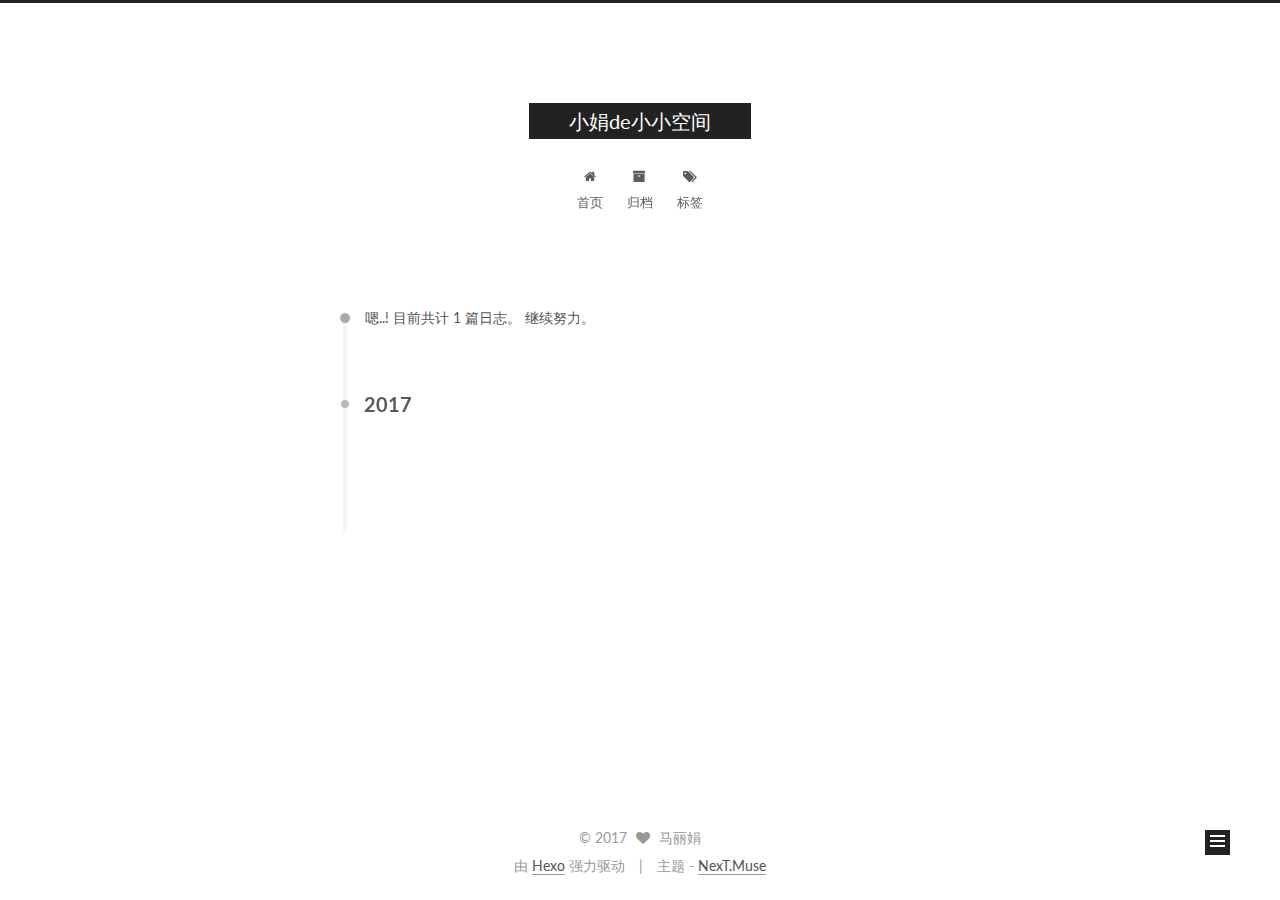
==== archives/index.html @ d431194e "Site updated: 2017-02-12 12:47:14" ====
<!doctype html>



  


<html class="theme-next muse use-motion" lang="zh-Hans">
<head>
  <meta charset="UTF-8"/>
<meta http-equiv="X-UA-Compatible" content="IE=edge" />
<meta name="viewport" content="width=device-width, initial-scale=1, maximum-scale=1"/>



<meta http-equiv="Cache-Control" content="no-transform" />
<meta http-equiv="Cache-Control" content="no-siteapp" />















  
  
  <link href="/lib/fancybox/source/jquery.fancybox.css?v=2.1.5" rel="stylesheet" type="text/css" />




  
  
  
  

  
    
    
  

  

  

  

  

  
    
    
    <link href="//fonts.googleapis.com/css?family=Lato:300,300italic,400,400italic,700,700italic&subset=latin,latin-ext" rel="stylesheet" type="text/css">
  






<link href="/lib/font-awesome/css/font-awesome.min.css?v=4.6.2" rel="stylesheet" type="text/css" />

<link href="/css/main.css?v=5.1.0" rel="stylesheet" type="text/css" />


  <meta name="keywords" content="Hexo, NexT" />








  <link rel="shortcut icon" type="image/x-icon" href="/favicon.ico?v=5.1.0" />






<meta property="og:type" content="website">
<meta property="og:title" content="小娟de小小空间">
<meta property="og:url" content="http://yoursite.com/archives/index.html">
<meta property="og:site_name" content="小娟de小小空间">
<meta name="twitter:card" content="summary">
<meta name="twitter:title" content="小娟de小小空间">



<script type="text/javascript" id="hexo.configurations">
  var NexT = window.NexT || {};
  var CONFIG = {
    root: '/',
    scheme: 'Muse',
    sidebar: {"position":"left","display":"post"},
    fancybox: true,
    motion: true,
    duoshuo: {
      userId: '0',
      author: '博主'
    },
    algolia: {
      applicationID: '',
      apiKey: '',
      indexName: '',
      hits: {"per_page":10},
      labels: {"input_placeholder":"Search for Posts","hits_empty":"We didn't find any results for the search: ${query}","hits_stats":"${hits} results found in ${time} ms"}
    }
  };
</script>



  <link rel="canonical" href="http://yoursite.com/archives/"/>





  <title> 归档 | 小娟de小小空间 </title>
</head>

<body itemscope itemtype="http://schema.org/WebPage" lang="zh-Hans">

  














  
  
    
  

  <div class="container one-collumn sidebar-position-left  page-archive  ">
    <div class="headband"></div>

    <header id="header" class="header" itemscope itemtype="http://schema.org/WPHeader">
      <div class="header-inner"><div class="site-meta ">
  

  <div class="custom-logo-site-title">
    <a href="/"  class="brand" rel="start">
      <span class="logo-line-before"><i></i></span>
      <span class="site-title">小娟de小小空间</span>
      <span class="logo-line-after"><i></i></span>
    </a>
  </div>
    
      <p class="site-subtitle"></p>
    
</div>

<div class="site-nav-toggle">
  <button>
    <span class="btn-bar"></span>
    <span class="btn-bar"></span>
    <span class="btn-bar"></span>
  </button>
</div>

<nav class="site-nav">
  

  
    <ul id="menu" class="menu">
      
        
        <li class="menu-item menu-item-home">
          <a href="/" rel="section">
            
              <i class="menu-item-icon fa fa-fw fa-home"></i> <br />
            
            首页
          </a>
        </li>
      
        
        <li class="menu-item menu-item-archives">
          <a href="/archives" rel="section">
            
              <i class="menu-item-icon fa fa-fw fa-archive"></i> <br />
            
            归档
          </a>
        </li>
      
        
        <li class="menu-item menu-item-tags">
          <a href="/tags" rel="section">
            
              <i class="menu-item-icon fa fa-fw fa-tags"></i> <br />
            
            标签
          </a>
        </li>
      

      
    </ul>
  

  
</nav>



 </div>
    </header>

    <main id="main" class="main">
      <div class="main-inner">
        <div class="content-wrap">
          <div id="content" class="content">
            

  <section id="posts" class="posts-collapse">
    <span class="archive-move-on"></span>

    <span class="archive-page-counter">
      
      
      
        
      
      嗯..! 目前共计 1 篇日志。 继续努力。
    </span>

    

      
      
      

      
        
        <div class="collection-title">
          <h2 class="archive-year motion-element" id="archive-year-2017">2017</h2>
        </div>
      
      

      

  <article class="post post-type-normal" itemscope itemtype="http://schema.org/Article">
    <header class="post-header">

      <h1 class="post-title">
        
            <a class="post-title-link" href="/2017/02/12/hello-world/" itemprop="url">
              
                <span itemprop="name">Hello World</span>
              
            </a>
        
      </h1>

      <div class="post-meta">
        <time class="post-time" itemprop="dateCreated"
              datetime="2017-02-12T12:34:52+08:00"
              content="2017-02-12" >
          02-12
        </time>
      </div>

    </header>
  </article>



    

  </section>

  


          
          </div>
          


          

        </div>
        
          
  
  <div class="sidebar-toggle">
    <div class="sidebar-toggle-line-wrap">
      <span class="sidebar-toggle-line sidebar-toggle-line-first"></span>
      <span class="sidebar-toggle-line sidebar-toggle-line-middle"></span>
      <span class="sidebar-toggle-line sidebar-toggle-line-last"></span>
    </div>
  </div>

  <aside id="sidebar" class="sidebar">
    <div class="sidebar-inner">

      

      

      <section class="site-overview sidebar-panel sidebar-panel-active">
        <div class="site-author motion-element" itemprop="author" itemscope itemtype="http://schema.org/Person">
          <img class="site-author-image" itemprop="image"
               src="/images/avatar.gif"
               alt="马丽娟" />
          <p class="site-author-name" itemprop="name">马丽娟</p>
          <p class="site-description motion-element" itemprop="description"></p>
        </div>
        <nav class="site-state motion-element">
        
          
            <div class="site-state-item site-state-posts">
              <a href="/archives">
                <span class="site-state-item-count">1</span>
                <span class="site-state-item-name">日志</span>
              </a>
            </div>
          

          

          

        </nav>

        

        <div class="links-of-author motion-element">
          
        </div>

        
        

        
        

        


      </section>

      

    </div>
  </aside>


        
      </div>
    </main>

    <footer id="footer" class="footer">
      <div class="footer-inner">
        <div class="copyright" >
  
  &copy; 
  <span itemprop="copyrightYear">2017</span>
  <span class="with-love">
    <i class="fa fa-heart"></i>
  </span>
  <span class="author" itemprop="copyrightHolder">马丽娟</span>
</div>


<div class="powered-by">
  由 <a class="theme-link" href="https://hexo.io">Hexo</a> 强力驱动
</div>

<div class="theme-info">
  主题 -
  <a class="theme-link" href="https://github.com/iissnan/hexo-theme-next">
    NexT.Muse
  </a>
</div>


        

        
      </div>
    </footer>

    <div class="back-to-top">
      <i class="fa fa-arrow-up"></i>
    </div>
  </div>

  

<script type="text/javascript">
  if (Object.prototype.toString.call(window.Promise) !== '[object Function]') {
    window.Promise = null;
  }
</script>









  




  
  <script type="text/javascript" src="/lib/jquery/index.js?v=2.1.3"></script>

  
  <script type="text/javascript" src="/lib/fastclick/lib/fastclick.min.js?v=1.0.6"></script>

  
  <script type="text/javascript" src="/lib/jquery_lazyload/jquery.lazyload.js?v=1.9.7"></script>

  
  <script type="text/javascript" src="/lib/velocity/velocity.min.js?v=1.2.1"></script>

  
  <script type="text/javascript" src="/lib/velocity/velocity.ui.min.js?v=1.2.1"></script>

  
  <script type="text/javascript" src="/lib/fancybox/source/jquery.fancybox.pack.js?v=2.1.5"></script>


  


  <script type="text/javascript" src="/js/src/utils.js?v=5.1.0"></script>

  <script type="text/javascript" src="/js/src/motion.js?v=5.1.0"></script>



  
  

  
  
    <script type="text/javascript" id="motion.page.archive">
      $('.archive-year').velocity('transition.slideLeftIn');
    </script>
  


  


  <script type="text/javascript" src="/js/src/bootstrap.js?v=5.1.0"></script>



  



  




	





  





  





  



  
  

  

  

  

  


</body>
</html>
---- css/main.css ----
/* normalize.css v3.0.2 | MIT License | git.io/normalize */
html {
  font-family: sans-serif; /* 1 */
  -ms-text-size-adjust: 100%; /* 2 */
  -webkit-text-size-adjust: 100%; /* 2 */
}
body {
  margin: 0;
}
article,
aside,
details,
figcaption,
figure,
footer,
header,
hgroup,
main,
menu,
nav,
section,
summary {
  display: block;
}
audio,
canvas,
progress,
video {
  display: inline-block; /* 1 */
  vertical-align: baseline; /* 2 */
}
audio:not([controls]) {
  display: none;
  height: 0;
}
[hidden],
template {
  display: none;
}
a {
  background-color: transparent;
}
a:active,
a:hover {
  outline: 0;
}
abbr[title] {
  border-bottom: 1px dotted;
}
b,
strong {
  font-weight: bold;
}
dfn {
  font-style: italic;
}
h1 {
  font-size: 2em;
  margin: 0.67em 0;
}
mark {
  background: #ff0;
  color: #000;
}
small {
  font-size: 80%;
}
sub,
sup {
  font-size: 75%;
  line-height: 0;
  position: relative;
  vertical-align: baseline;
}
sup {
  top: -0.5em;
}
sub {
  bottom: -0.25em;
}
img {
  border: 0;
}
svg:not(:root) {
  overflow: hidden;
}
figure {
  margin: 1em 40px;
}
hr {
  -moz-box-sizing: content-box;
  box-sizing: content-box;
  height: 0;
}
pre {
  overflow: auto;
}
code,
kbd,
pre,
samp {
  font-family: monospace, monospace;
  font-size: 1em;
}
button,
input,
optgroup,
select,
textarea {
  color: inherit; /* 1 */
  font: inherit; /* 2 */
  margin: 0; /* 3 */
}
button {
  overflow: visible;
}
button,
select {
  text-transform: none;
}
button,
html input[type="button"],
input[type="reset"],
input[type="submit"] {
  -webkit-appearance: button; /* 2 */
  cursor: pointer; /* 3 */
}
button[disabled],
html input[disabled] {
  cursor: default;
}
button::-moz-focus-inner,
input::-moz-focus-inner {
  border: 0;
  padding: 0;
}
input {
  line-height: normal;
}
input[type="checkbox"],
input[type="radio"] {
  box-sizing: border-box; /* 1 */
  padding: 0; /* 2 */
}
input[type="number"]::-webkit-inner-spin-button,
input[type="number"]::-webkit-outer-spin-button {
  height: auto;
}
input[type="search"] {
  -webkit-appearance: textfield; /* 1 */
  -moz-box-sizing: content-box;
  -webkit-box-sizing: content-box; /* 2 */
  box-sizing: content-box;
}
input[type="search"]::-webkit-search-cancel-button,
input[type="search"]::-webkit-search-decoration {
  -webkit-appearance: none;
}
fieldset {
  border: 1px solid #c0c0c0;
  margin: 0 2px;
  padding: 0.35em 0.625em 0.75em;
}
legend {
  border: 0; /* 1 */
  padding: 0; /* 2 */
}
textarea {
  overflow: auto;
}
optgroup {
  font-weight: bold;
}
table {
  border-collapse: collapse;
  border-spacing: 0;
}
td,
th {
  padding: 0;
}
::selection {
  background: #262a30;
  color: #fff;
}
body {
  position: relative;
  font-family: 'Lato', "PingFang SC", "Microsoft YaHei", sans-serif;
  font-size: 14px;
  line-height: 2;
  color: #555;
  background: #fff;
}
@media (max-width: 767px) {
  body {
    padding-right: 0 !important;
  }
}
@media (min-width: 768px) and (max-width: 991px) {
  body {
    padding-right: 0 !important;
  }
}
@media (min-width: 1600px) {
  body {
    font-size: 16px;
  }
}
h1,
h2,
h3,
h4,
h5,
h6 {
  margin: 0;
  padding: 0;
  font-weight: bold;
  line-height: 1.5;
  font-family: 'Lato', "PingFang SC", "Microsoft YaHei", sans-serif;
}
h2,
h3,
h4,
h5,
h6 {
  margin: 20px 0 15px;
}
h1 {
  font-size: 22px;
}
@media (max-width: 767px) {
  h1 {
    font-size: 18px;
  }
}
h2 {
  font-size: 20px;
}
@media (max-width: 767px) {
  h2 {
    font-size: 16px;
  }
}
h3 {
  font-size: 18px;
}
@media (max-width: 767px) {
  h3 {
    font-size: 14px;
  }
}
h4 {
  font-size: 16px;
}
@media (max-width: 767px) {
  h4 {
    font-size: 12px;
  }
}
h5 {
  font-size: 14px;
}
@media (max-width: 767px) {
  h5 {
    font-size: 10px;
  }
}
h6 {
  font-size: 12px;
}
@media (max-width: 767px) {
  h6 {
    font-size: 8px;
  }
}
p {
  margin: 0 0 25px 0;
}
a {
  color: #555;
  text-decoration: none;
  border-bottom: 1px solid #999;
  word-wrap: break-word;
}
a:hover {
  color: #222;
  border-bottom-color: #222;
}
ul {
  list-style: none;
}
blockquote {
  margin: 0;
  padding: 0;
}
img {
  display: block;
  margin: auto;
  max-width: 100%;
  height: auto;
}
hr {
  margin: 40px 0;
  height: 3px;
  border: none;
  background-color: #ddd;
  background-image: repeating-linear-gradient(-45deg, #fff, #fff 4px, transparent 4px, transparent 8px);
}
blockquote {
  padding: 0 15px;
  color: #666;
  border-left: 4px solid #ddd;
}
blockquote cite::before {
  content: "-";
  padding: 0 5px;
}
dt {
  font-weight: 700;
}
dd {
  margin: 0;
  padding: 0;
}
.text-left {
  text-align: left;
}
.text-center {
  text-align: center;
}
.text-right {
  text-align: right;
}
.text-justify {
  text-align: justify;
}
.text-nowrap {
  white-space: nowrap;
}
.text-lowercase {
  text-transform: lowercase;
}
.text-uppercase {
  text-transform: uppercase;
}
.text-capitalize {
  text-transform: capitalize;
}
.center-block {
  display: block;
  margin-left: auto;
  margin-right: auto;
}
.clearfix:before,
.clearfix:after {
  content: " ";
  display: table;
}
.clearfix:after {
  clear: both;
}
.pullquote {
  width: 45%;
}
.pullquote.left {
  float: left;
  margin-left: 5px;
  margin-right: 10px;
}
.pullquote.right {
  float: right;
  margin-left: 10px;
  margin-right: 5px;
}
.affix.affix.affix {
  position: fixed;
}
.translation {
  margin-top: -20px;
  font-size: 14px;
  color: #999;
}
.scrollbar-measure {
  width: 100px;
  height: 100px;
  overflow: scroll;
  position: absolute;
  top: -9999px;
}
.use-motion .motion-element {
  opacity: 0;
}
#local-search-input {
  padding: 3px;
  border: none;
  text-indent: 14px;
  border-radius: 0;
  width: 140px;
  outline: none;
  border-bottom: 1px solid #999;
  background: inherit;
  opacity: 0.5;
}
#local-search-input:focus {
  opacity: 1;
}
.search-icon {
  position: absolute;
  top: 9px;
}
table {
  margin: 20px 0;
  width: 100%;
  border-collapse: collapse;
  border-spacing: 0;
  border: 1px solid #ddd;
  font-size: 14px;
  table-layout: fixed;
  word-wrap: break-all;
}
table>tbody>tr:nth-of-type(odd) {
  background-color: #f9f9f9;
}
table>tbody>tr:hover {
  background-color: #f5f5f5;
}
caption,
th,
td {
  padding: 8px;
  text-align: left;
  vertical-align: middle;
  font-weight: normal;
}
th,
td {
  border-bottom: 3px solid #ddd;
  border-right: 1px solid #eee;
}
th {
  padding-bottom: 10px;
  font-weight: 700;
}
td {
  border-bottom-width: 1px;
}
html,
body {
  height: 100%;
}
.container {
  position: relative;
  min-height: 100%;
}
.header-inner {
  margin: 0 auto;
  padding: 100px 0 70px;
  width: 700px;
}
@media (min-width: 1600px) {
  .container .header-inner {
    width: 900px;
  }
}
.main {
  padding-bottom: 150px;
}
.main-inner {
  margin: 0 auto;
  width: 700px;
}
@media (min-width: 1600px) {
  .container .main-inner {
    width: 900px;
  }
}
.footer {
  position: absolute;
  left: 0;
  bottom: 0;
  width: 100%;
  min-height: 50px;
}
.footer-inner {
  box-sizing: border-box;
  margin: 20px auto;
  width: 700px;
}
@media (min-width: 1600px) {
  .container .footer-inner {
    width: 900px;
  }
}
pre,
.highlight {
  overflow: auto;
  margin: 20px 0;
  padding: 0;
  font-size: 13px;
  color: #4d4d4c;
  background: #f7f7f7;
  line-height: 1.6;
}
pre,
code {
  font-family: consolas, Menlo, "PingFang SC", "Microsoft YaHei", monospace;
}
code {
  padding: 2px 4px;
  word-wrap: break-word;
  color: #4d4d4c;
  background: #f7f7f7;
  border-radius: 3px;
  font-size: 13px;
}
pre code {
  padding: 0;
  color: #4d4d4c;
  background: none;
  text-shadow: none;
}
.highlight {
  border-radius: 1px;
}
.highlight pre {
  border: none;
  margin: 0;
  padding: 10px 0;
}
.highlight table {
  margin: 0;
  width: auto;
  border: none;
}
.highlight td {
  border: none;
  padding: 0;
}
.highlight figcaption {
  font-size: 1em;
  color: #4d4d4c;
  line-height: 1em;
  margin-bottom: 1em;
}
.highlight figcaption:before,
.highlight figcaption:after {
  content: " ";
  display: table;
}
.highlight figcaption:after {
  clear: both;
}
.highlight figcaption a {
  float: right;
  color: #4d4d4c;
}
.highlight figcaption a:hover {
  border-bottom-color: #4d4d4c;
}
.highlight .gutter pre {
  padding-left: 10px;
  padding-right: 10px;
  color: #869194;
  text-align: right;
  background-color: #eff2f3;
}
.highlight .code pre {
  padding-left: 10px;
  padding-right: 10px;
  background-color: #f7f7f7;
}
.highlight .line {
  height: 20px;
}
.gutter {
  -webkit-user-select: none;
  -moz-user-select: none;
  -ms-user-select: none;
  user-select: none;
}
.gist table {
  width: auto;
}
.gist table td {
  border: none;
}
pre .deletion {
  background: #fdd;
}
pre .addition {
  background: #dfd;
}
pre .meta {
  color: #8959a8;
}
pre .comment {
  color: #8e908c;
}
pre .variable,
pre .attribute,
pre .tag,
pre .regexp,
pre .ruby .constant,
pre .xml .tag .title,
pre .xml .pi,
pre .xml .doctype,
pre .html .doctype,
pre .css .id,
pre .css .class,
pre .css .pseudo {
  color: #c82829;
}
pre .number,
pre .preprocessor,
pre .built_in,
pre .literal,
pre .params,
pre .constant,
pre .command {
  color: #f5871f;
}
pre .ruby .class .title,
pre .css .rules .attribute,
pre .string,
pre .value,
pre .inheritance,
pre .header,
pre .ruby .symbol,
pre .xml .cdata,
pre .special,
pre .number,
pre .formula {
  color: #718c00;
}
pre .title,
pre .css .hexcolor {
  color: #3e999f;
}
pre .function,
pre .python .decorator,
pre .python .title,
pre .ruby .function .title,
pre .ruby .title .keyword,
pre .perl .sub,
pre .javascript .title,
pre .coffeescript .title {
  color: #4271ae;
}
pre .keyword,
pre .javascript .function {
  color: #8959a8;
}
.full-image.full-image.full-image {
  border: none;
  max-width: 100%;
  width: auto;
  margin: 20px auto;
}
@media (min-width: 992px) {
  .full-image.full-image.full-image {
    max-width: none;
    width: 110%;
    margin: 25px -5%;
  }
}
.blockquote-center,
.page-home .post-type-quote blockquote,
.page-post-detail .post-type-quote blockquote {
  position: relative;
  margin: 40px 0;
  padding: 0;
  border-left: none;
  text-align: center;
}
.blockquote-center::before,
.page-home .post-type-quote blockquote::before,
.page-post-detail .post-type-quote blockquote::before,
.blockquote-center::after,
.page-home .post-type-quote blockquote::after,
.page-post-detail .post-type-quote blockquote::after {
  position: absolute;
  content: ' ';
  display: block;
  width: 100%;
  height: 24px;
  opacity: 0.2;
  background-repeat: no-repeat;
  background-position: 0 -6px;
  background-size: 22px 22px;
}
.blockquote-center::before,
.page-home .post-type-quote blockquote::before,
.page-post-detail .post-type-quote blockquote::before {
  top: -20px;
  background-image: url("../images/quote-l.svg");
  border-top: 1px solid #ccc;
}
.blockquote-center::after,
.page-home .post-type-quote blockquote::after,
.page-post-detail .post-type-quote blockquote::after {
  bottom: -20px;
  background-image: url("../images/quote-r.svg");
  border-bottom: 1px solid #ccc;
  background-position: 100% 8px;
}
.blockquote-center p,
.page-home .post-type-quote blockquote p,
.page-post-detail .post-type-quote blockquote p,
.blockquote-center div,
.page-home .post-type-quote blockquote div,
.page-post-detail .post-type-quote blockquote div {
  text-align: center;
}
.post .post-body .group-picture img {
  box-sizing: border-box;
  padding: 0 3px;
  border: none;
}
.post .group-picture-row {
  overflow: hidden;
  margin-top: 6px;
}
.post .group-picture-row:first-child {
  margin-top: 0;
}
.post .group-picture-column {
  float: left;
}
.page-post-detail .post-body .group-picture-column {
  float: none;
  margin-top: 10px;
  width: auto !important;
}
.page-post-detail .post-body .group-picture-column img {
  margin: 0 auto;
}
.page-archive .group-picture-container {
  overflow: hidden;
}
.page-archive .group-picture-row {
  float: left;
}
.page-archive .group-picture-row:first-child {
  margin-top: 6px;
}
.page-archive .group-picture-column {
  max-width: 150px;
  max-height: 150px;
}
.note {
  padding: 20px;
  margin: 20px 0;
  border: 1px solid #eee;
  border-left-width: 5px;
  border-radius: 3px;
}
.note h2,
.note h3,
.note h4,
.note h5,
.note h6 {
  margin-top: 0;
  margin-bottom: 5px;
}
.note p:last-child {
  margin-bottom: 0;
}
.note code {
  border-radius: 3px;
}
.note+.note {
  margin-top: -5px;
}
.default {
  border-left-color: #777;
}
.default h2,
.default h3,
.default h4,
.default h5,
.default h6 {
  color: #777;
}
.primary {
  border-left-color: #428bca;
}
.primary h2,
.primary h3,
.primary h4,
.primary h5,
.primary h6 {
  color: #428bca;
}
.success {
  border-left-color: #5cb85c;
}
.success h2,
.success h3,
.success h4,
.success h5,
.success h6 {
  color: #5cb85c;
}
.danger {
  border-left-color: #d9534f;
}
.danger h2,
.danger h3,
.danger h4,
.danger h5,
.danger h6 {
  color: #d9534f;
}
.warning {
  border-left-color: #f0ad4e;
}
.warning h2,
.warning h3,
.warning h4,
.warning h5,
.warning h6 {
  color: #f0ad4e;
}
.info {
  border-left-color: #5bc0de;
}
.info h2,
.info h3,
.info h4,
.info h5,
.info h6 {
  color: #5bc0de;
}
.btn {
  display: inline-block;
  padding: 0 20px;
  font-size: 14px;
  color: #fff;
  background: #222;
  border: 2px solid #222;
  text-decoration: none;
  border-radius: 0;
  transition-property: background-color;
  transition-duration: 0.2s;
  transition-timing-function: ease-in-out;
  transition-delay: 0s;
}
.btn:hover,
.post-button .btn:hover {
  border-color: #222;
  color: #222;
  background: #fff;
}
.btn-bar {
  display: block;
  width: 22px;
  height: 2px;
  background: #555;
  border-radius: 1px;
}
.btn-bar+.btn-bar {
  margin-top: 4px;
}
.pagination {
  margin: 120px 0 40px;
  text-align: center;
  border-top: 1px solid #eee;
}
.page-number-basic,
.pagination .prev,
.pagination .next,
.pagination .page-number,
.pagination .space {
  display: inline-block;
  position: relative;
  top: -1px;
  margin: 0 10px;
  padding: 0 10px;
  line-height: 30px;
}
@media (max-width: 767px) {
  .page-number-basic,
  .pagination .prev,
  .pagination .next,
  .pagination .page-number,
  .pagination .space {
    margin: 0 5px;
  }
}
.pagination .prev,
.pagination .next,
.pagination .page-number {
  border-bottom: 0;
  border-top: 1px solid #eee;
  transition-property: border-color;
  transition-duration: 0.2s;
  transition-timing-function: ease-in-out;
  transition-delay: 0s;
}
.pagination .prev:hover,
.pagination .next:hover,
.pagination .page-number:hover {
  border-top-color: #222;
}
.pagination .space {
  padding: 0;
  margin: 0;
}
.pagination .prev {
  margin-left: 0;
}
.pagination .next {
  margin-right: 0;
}
.pagination .page-number.current {
  color: #fff;
  background: #ccc;
  border-top-color: #ccc;
}
@media (max-width: 767px) {
  .pagination {
    border-top: none;
  }
  .pagination .prev,
  .pagination .next,
  .pagination .page-number {
    margin-bottom: 10px;
    border-top: 0;
    border-bottom: 1px solid #eee;
  }
  .pagination .prev:hover,
  .pagination .next:hover,
  .pagination .page-number:hover {
    border-bottom-color: #222;
  }
}
.comments {
  margin: 60px 20px 0;
}
.tag-cloud {
  text-align: center;
}
.tag-cloud a {
  display: inline-block;
  margin: 10px;
}
.back-to-top {
  box-sizing: border-box;
  position: fixed;
  bottom: -100px;
  right: 50px;
  z-index: 1050;
  padding: 0 6px;
  width: 25px;
  background: #222;
  font-size: 12px;
  opacity: 1;
  color: #fff;
  cursor: pointer;
  text-align: center;
  -webkit-transform: translateZ(0);
  transition-property: bottom;
  transition-duration: 0.2s;
  transition-timing-function: ease-in-out;
  transition-delay: 0s;
}
@media (max-width: 767px) {
  .back-to-top {
    display: none;
  }
}
@media (min-width: 768px) and (max-width: 991px) {
  .back-to-top {
    display: none;
  }
}
.back-to-top.back-to-top-on {
  bottom: 19px;
}
.header {
  background: #fff;
}
.header-inner {
  position: relative;
}
.headband {
  height: 3px;
  background: #222;
}
.site-meta {
  margin: 0;
  text-align: center;
}
@media (max-width: 767px) {
  .site-meta {
    text-align: center;
  }
}
.brand {
  position: relative;
  display: inline-block;
  padding: 0 40px;
  color: #fff;
  background: #222;
  border-bottom: none;
}
.brand:hover {
  color: #fff;
}
.logo {
  display: inline-block;
  margin-right: 5px;
  line-height: 36px;
  vertical-align: top;
}
.site-title {
  display: inline-block;
  vertical-align: top;
  line-height: 36px;
  font-size: 20px;
  font-weight: normal;
  font-family: 'Lato', "PingFang SC", "Microsoft YaHei", sans-serif;
}
.site-subtitle {
  margin-top: 10px;
  font-size: 13px;
  color: #999;
}
.use-motion .brand {
  opacity: 0;
}
.use-motion .logo,
.use-motion .site-title,
.use-motion .site-subtitle {
  opacity: 0;
  position: relative;
  top: -10px;
}
.site-nav-toggle {
  display: none;
  position: absolute;
  top: 10px;
  left: 10px;
}
@media (max-width: 767px) {
  .site-nav-toggle {
    display: block;
  }
}
.site-nav-toggle button {
  margin-top: 2px;
  padding: 9px 10px;
  background: transparent;
  border: none;
}
@media (max-width: 767px) {
  .site-nav {
    display: none;
    margin: 0 -10px;
    padding: 0 10px;
    clear: both;
    border-top: 1px solid #ddd;
  }
}
@media (min-width: 768px) and (max-width: 991px) {
  .site-nav {
    display: block !important;
  }
}
@media (min-width: 992px) {
  .site-nav {
    display: block !important;
  }
}
.menu {
  margin-top: 20px;
  padding-left: 0;
  text-align: center;
}
.menu .menu-item {
  display: inline-block;
  margin: 0 10px;
}
@media screen and (max-width: 767px) {
  .menu .menu-item {
    margin-top: 10px;
  }
}
.menu .menu-item a {
  display: block;
  font-size: 13px;
  text-transform: capitalize;
  line-height: inherit;
  border-bottom: 1px solid transparent;
  transition-property: border-color;
  transition-duration: 0.2s;
  transition-timing-function: ease-in-out;
  transition-delay: 0s;
}
.menu .menu-item a:hover {
  border-bottom-color: #222;
}
.menu .menu-item .fa {
  margin-right: 5px;
}
.use-motion .menu-item {
  opacity: 0;
}
.post-body {
  font-family: 'Lato', "PingFang SC", "Microsoft YaHei", sans-serif;
}
@media (max-width: 767px) {
  .post-body {
    word-break: break-word;
  }
}
.post-body .fancybox img {
  display: block !important;
  margin: 0 auto;
  cursor: pointer;
  cursor: zoom-in;
  cursor: -webkit-zoom-in;
}
.post-body .image-caption,
.post-body .figure .caption {
  margin: 10px auto 15px;
  text-align: center;
  font-size: 14px;
  color: #999;
  font-weight: bold;
  line-height: 1;
}
.post-sticky-flag {
  display: inline-block;
  font-size: 16px;
  -ms-transform: rotate(30deg);
  -webkit-transform: rotate(30deg);
  -moz-transform: rotate(30deg);
  -ms-transform: rotate(30deg);
  -o-transform: rotate(30deg);
  transform: rotate(30deg);
}
.posts-expand {
  padding-top: 40px;
}
@media (max-width: 767px) {
  .posts-expand {
    margin: 0 20px;
  }
  .post-body pre,
  .post-body .highlight {
    padding: 10px;
  }
  .post-body pre .gutter pre,
  .post-body .highlight .gutter pre {
    padding-right: 10px;
  }
}
@media (min-width: 992px) {
  .posts-expand .post-body {
    text-align: justify;
  }
}
.posts-expand .post-body h2,
.posts-expand .post-body h3,
.posts-expand .post-body h4,
.posts-expand .post-body h5,
.posts-expand .post-body h6 {
  padding-top: 10px;
}
.posts-expand .post-body h2 .header-anchor,
.posts-expand .post-body h3 .header-anchor,
.posts-expand .post-body h4 .header-anchor,
.posts-expand .post-body h5 .header-anchor,
.posts-expand .post-body h6 .header-anchor {
  float: right;
  margin-left: 10px;
  color: #ccc;
  border-bottom-style: none;
  visibility: hidden;
}
.posts-expand .post-body h2 .header-anchor:hover,
.posts-expand .post-body h3 .header-anchor:hover,
.posts-expand .post-body h4 .header-anchor:hover,
.posts-expand .post-body h5 .header-anchor:hover,
.posts-expand .post-body h6 .header-anchor:hover {
  color: inherit;
}
.posts-expand .post-body h2:hover .header-anchor,
.posts-expand .post-body h3:hover .header-anchor,
.posts-expand .post-body h4:hover .header-anchor,
.posts-expand .post-body h5:hover .header-anchor,
.posts-expand .post-body h6:hover .header-anchor {
  visibility: visible;
}
.posts-expand .post-body ul li {
  list-style: circle;
}
.posts-expand .post-body img {
  box-sizing: border-box;
  margin: auto;
  padding: 3px;
  border: 1px solid #ddd;
}
.posts-expand .fancybox img {
  margin: 0 auto;
}
@media (max-width: 767px) {
  .posts-collapse {
    margin: 0 20px;
  }
  .posts-collapse .post-title,
  .posts-collapse .post-meta {
    display: block;
    width: auto;
    text-align: left;
  }
}
.posts-collapse {
  position: relative;
  z-index: 1010;
  margin-left: 55px;
}
.posts-collapse::after {
  content: " ";
  position: absolute;
  top: 20px;
  left: 0;
  margin-left: -2px;
  width: 4px;
  height: 100%;
  background: #f5f5f5;
  z-index: -1;
}
@media (max-width: 767px) {
  .posts-collapse {
    margin: 0 20px;
  }
}
.posts-collapse .collection-title {
  position: relative;
  margin: 60px 0;
}
.posts-collapse .collection-title h2 {
  margin-left: 20px;
}
.posts-collapse .collection-title small {
  color: #bbb;
}
.posts-collapse .collection-title::before {
  content: " ";
  position: absolute;
  left: 0;
  top: 50%;
  margin-left: -4px;
  margin-top: -4px;
  width: 8px;
  height: 8px;
  background: #bbb;
  border-radius: 50%;
}
.posts-collapse .post {
  margin: 30px 0;
}
.posts-collapse .post-header {
  position: relative;
  transition-duration: 0.2s;
  transition-timing-function: ease-in-out;
  transition-delay: 0s;
  transition-property: border;
  border-bottom: 1px dashed #ccc;
}
.posts-collapse .post-header::before {
  content: " ";
  position: absolute;
  left: 0;
  top: 12px;
  width: 6px;
  height: 6px;
  margin-left: -4px;
  background: #bbb;
  border-radius: 50%;
  border: 1px solid #fff;
  transition-duration: 0.2s;
  transition-timing-function: ease-in-out;
  transition-delay: 0s;
  transition-property: background;
}
.posts-collapse .post-header:hover {
  border-bottom-color: #666;
}
.posts-collapse .post-header:hover::before {
  background: #222;
}
.posts-collapse .post-meta {
  position: absolute;
  font-size: 12px;
  left: 20px;
  top: 5px;
}
.posts-collapse .post-comments-count {
  display: none;
}
.posts-collapse .post-title {
  margin-left: 60px;
  font-size: 16px;
  font-weight: normal;
  line-height: inherit;
}
.posts-collapse .post-title::after {
  margin-left: 3px;
  opacity: 0.6;
}
.posts-collapse .post-title a {
  color: #666;
  border-bottom: none;
}
.page-home .post-type-quote .post-header,
.page-post-detail .post-type-quote .post-header,
.page-home .post-type-quote .post-tags,
.page-post-detail .post-type-quote .post-tags {
  display: none;
}
.posts-expand .post-title {
  font-size: 26px;
  text-align: center;
  word-break: break-word;
  font-weight: 400;
}
@media (max-width: 767px) {
  .posts-expand .post-title {
    font-size: 22px;
  }
}
.posts-expand .post-title-link {
  display: inline-block;
  position: relative;
  color: #555;
  border-bottom: none;
  line-height: 1.2;
  vertical-align: top;
}
.posts-expand .post-title-link::before {
  content: "";
  position: absolute;
  width: 100%;
  height: 2px;
  bottom: 0;
  left: 0;
  background-color: #000;
  visibility: hidden;
  -webkit-transform: scaleX(0);
  -moz-transform: scaleX(0);
  -ms-transform: scaleX(0);
  -o-transform: scaleX(0);
  transform: scaleX(0);
  transition-duration: 0.2s;
  transition-timing-function: ease-in-out;
  transition-delay: 0s;
}
.posts-expand .post-title-link:hover::before {
  visibility: visible;
  -webkit-transform: scaleX(1);
  -moz-transform: scaleX(1);
  -ms-transform: scaleX(1);
  -o-transform: scaleX(1);
  transform: scaleX(1);
}
.posts-expand .post-title-link .fa {
  font-size: 16px;
}
.posts-expand .post-meta {
  margin: 3px 0 60px 0;
  color: #999;
  font-family: 'Lato', "PingFang SC", "Microsoft YaHei", sans-serif;
  font-size: 12px;
  text-align: center;
}
.posts-expand .post-meta .post-category-list {
  display: inline-block;
  margin: 0;
  padding: 3px;
}
.posts-expand .post-meta .post-category-list-link {
  color: #999;
}
.posts-expand .post-meta .post-description {
  font-size: 14px;
  margin-top: 2px;
}
.post-meta-divider {
  margin: 0 0.5em;
}
.post-meta-item-icon {
  margin-right: 3px;
}
@media (min-width: 768px) and (max-width: 991px) {
  .post-meta-item-icon {
    display: inline-block;
  }
}
@media (max-width: 767px) {
  .post-meta-item-icon {
    display: inline-block;
  }
}
@media (min-width: 768px) and (max-width: 991px) {
  .post-meta-item-text {
    display: none;
  }
}
@media (max-width: 767px) {
  .post-meta-item-text {
    display: none;
  }
}
@media (max-width: 767px) {
  .posts-expand .post-comments-count {
    display: none;
  }
}
.social-like {
  font-size: 14px;
  height: 20px;
  text-align: center;
  border-top: 1px solid #eee;
  padding-top: 9px;
  margin-top: 45px;
  display: flex;
  justify-content: center;
}
.vk_like {
  width: 85px;
  height: 21px;
  padding-top: 7px;
  align-self: center;
}
.fb_like {
  height: 30px;
  align-self: center;
}
.post-button {
  margin-top: 50px;
}
.post-button .btn {
  color: #fff;
  font-size: 14px;
  background: #222;
  border-radius: 0;
  line-height: 2;
  margin: 0 4px 8px 4px;
}
.post-button .fa-fw {
  width: 1.285714285714286em;
  text-align: left;
}
.posts-expand .post-tags {
  margin-top: 40px;
  text-align: center;
}
.posts-expand .post-tags a {
  display: inline-block;
  margin-right: 10px;
  font-size: 13px;
}
.post-nav {
  display: table;
  margin-top: 15px;
  width: 100%;
  border-top: 1px solid #eee;
}
.post-nav-divider {
  display: table-cell;
  width: 10%;
}
.post-nav-item {
  display: table-cell;
  padding: 10px 0 0 0;
  width: 45%;
  vertical-align: top;
}
.post-nav-item a {
  position: relative;
  display: block;
  line-height: 25px;
  font-size: 14px;
  color: #555;
  border-bottom: none;
}
.post-nav-item a:hover {
  color: #222;
  border-bottom: none;
}
.post-nav-item a:active {
  top: 2px;
}
.post-nav-item .fa {
  position: absolute;
  top: 8px;
  left: 0;
  font-size: 12px;
}
.post-nav-next a {
  padding-left: 15px;
}
.post-nav-prev {
  text-align: right;
}
.post-nav-prev a {
  padding-right: 15px;
}
.post-nav-prev .fa {
  right: 0;
  left: auto;
}
.posts-expand .post-eof {
  display: block;
  margin: 80px auto 60px;
  width: 8%;
  height: 1px;
  background: #ccc;
  text-align: center;
}
.post:last-child .post-eof.post-eof.post-eof {
  display: none;
}
.post-gallery {
  display: table;
  table-layout: fixed;
  width: 100%;
  border-collapse: separate;
}
.post-gallery-row {
  display: table-row;
}
.post-gallery .post-gallery-img {
  display: table-cell;
  text-align: center;
  vertical-align: middle;
  border: none;
}
.post-gallery .post-gallery-img img {
  max-width: 100%;
  max-height: 100%;
  border: none;
}
.fancybox-close,
.fancybox-close:hover {
  border: none;
}
.sidebar {
  position: fixed;
  right: 0;
  top: 0;
  bottom: 0;
  width: 0;
  z-index: 1040;
  box-shadow: inset 0 2px 6px #000;
  background: #222;
  -webkit-transform: translateZ(0);
}
.sidebar a {
  color: #999;
  border-bottom-color: #555;
}
.sidebar a:hover {
  color: #eee;
}
@media (min-width: 768px) and (max-width: 991px) {
  .sidebar {
    display: none !important;
  }
}
@media (max-width: 767px) {
  .sidebar {
    display: none !important;
  }
}
.sidebar-inner {
  position: relative;
  padding: 20px 10px;
  color: #999;
  text-align: center;
}
.sidebar-toggle {
  position: fixed;
  right: 50px;
  bottom: 45px;
  width: 15px;
  height: 15px;
  padding: 5px;
  background: #222;
  line-height: 0;
  z-index: 1050;
  cursor: pointer;
  -webkit-transform: translateZ(0);
}
@media (min-width: 768px) and (max-width: 991px) {
  .sidebar-toggle {
    display: none;
  }
}
@media (max-width: 767px) {
  .sidebar-toggle {
    display: none;
  }
}
.sidebar-toggle-line {
  position: relative;
  display: inline-block;
  vertical-align: top;
  height: 2px;
  width: 100%;
  background: #fff;
  margin-top: 3px;
}
.sidebar-toggle-line:first-child {
  margin-top: 0;
}
.site-author-image {
  display: block;
  margin: 0 auto;
  padding: 2px;
  max-width: 96px;
  height: auto;
  border: 2px solid #333;
}
.site-author-name {
  margin: 5px 0 0;
  text-align: center;
  color: #f5f5f5;
  font-weight: normal;
}
.site-description {
  margin-top: 5px;
  text-align: center;
  font-size: 14px;
  color: #999;
}
.site-state {
  overflow: hidden;
  line-height: 1.4;
  white-space: nowrap;
  text-align: center;
}
.site-state-item {
  display: inline-block;
  padding: 0 15px;
  border-left: 1px solid #333;
}
.site-state-item:first-child {
  border-left: none;
}
.site-state-item a {
  border-bottom: none;
}
.site-state-item-count {
  display: block;
  text-align: center;
  color: inherit;
  font-weight: 600;
  font-size: 18px;
}
.site-state-item-name {
  font-size: 13px;
  color: inherit;
}
.feed-link {
  margin-top: 20px;
}
.feed-link a {
  display: inline-block;
  padding: 0 15px;
  color: #fc6423;
  border: 1px solid #fc6423;
  border-radius: 4px;
}
.feed-link a i {
  color: #fc6423;
  font-size: 14px;
}
.feed-link a:hover {
  color: #fff;
  background: #fc6423;
}
.feed-link a:hover i {
  color: #fff;
}
.links-of-author {
  margin-top: 20px;
}
.links-of-author a {
  display: inline-block;
  vertical-align: middle;
  margin-right: 10px;
  margin-bottom: 10px;
  border-bottom-color: #555;
  font-size: 13px;
}
.links-of-author a:before {
  display: inline-block;
  vertical-align: middle;
  margin-right: 3px;
  content: " ";
  width: 4px;
  height: 4px;
  border-radius: 50%;
  background: #f1f;
}
.links-of-blogroll {
  font-size: 13px;
}
.links-of-blogroll-title {
  margin-top: 20px;
  font-size: 14px;
  font-weight: 600;
}
.links-of-blogroll-list {
  margin: 0;
  padding: 0;
}
.links-of-blogroll-item {
  padding: 2px 10px;
}
.sidebar-nav {
  margin: 0 0 20px;
  padding-left: 0;
}
.sidebar-nav li {
  display: inline-block;
  cursor: pointer;
  border-bottom: 1px solid transparent;
  font-size: 14px;
  color: #555;
}
.sidebar-nav li:hover {
  color: #f5f5f5;
}
.page-post-detail .sidebar-nav-toc {
  padding: 0 5px;
}
.page-post-detail .sidebar-nav-overview {
  margin-left: 10px;
}
.sidebar-nav .sidebar-nav-active {
  color: #87daff;
  border-bottom-color: #87daff;
}
.sidebar-nav .sidebar-nav-active:hover {
  color: #87daff;
}
.sidebar-panel {
  display: none;
}
.sidebar-panel-active {
  display: block;
}
.post-toc-empty {
  font-size: 14px;
  color: #666;
}
.post-toc-wrap {
  overflow: hidden;
}
.post-toc {
  overflow: auto;
}
.post-toc ol {
  margin: 0;
  padding: 0 2px 5px 10px;
  text-align: left;
  list-style: none;
  font-size: 14px;
}
.post-toc ol > ol {
  padding-left: 0;
}
.post-toc ol a {
  transition-duration: 0.2s;
  transition-timing-function: ease-in-out;
  transition-delay: 0s;
  transition-property: all;
  color: #999;
  border-bottom-color: #555;
}
.post-toc ol a:hover {
  color: #ccc;
  border-bottom-color: #ccc;
}
.post-toc .nav-item {
  overflow: hidden;
  text-overflow: ellipsis;
  white-space: nowrap;
  line-height: 1.8;
}
.post-toc .nav .nav-child {
  display: none;
}
.post-toc .nav .active > .nav-child {
  display: block;
}
.post-toc .nav .active-current > .nav-child {
  display: block;
}
.post-toc .nav .active-current > .nav-child > .nav-item {
  display: block;
}
.post-toc .nav .active > a {
  color: #87daff;
  border-bottom-color: #87daff;
}
.post-toc .nav .active-current > a {
  color: #87daff;
}
.post-toc .nav .active-current > a:hover {
  color: #87daff;
}
.footer {
  font-size: 14px;
  color: #999;
}
.footer img {
  border: none;
}
.footer-inner {
  text-align: center;
}
.with-love {
  display: inline-block;
  margin: 0 5px;
}
.powered-by,
.theme-info {
  display: inline-block;
}
.powered-by {
  margin-right: 10px;
}
.powered-by::after {
  content: "|";
  padding-left: 10px;
}
.cc-license {
  margin-top: 10px;
  text-align: center;
}
.cc-license .cc-opacity {
  opacity: 0.7;
  border-bottom: none;
}
.cc-license .cc-opacity:hover {
  opacity: 0.9;
}
.cc-license img {
  display: inline-block;
}
.theme-next #ds-thread #ds-reset {
  color: #555;
}
.theme-next #ds-thread #ds-reset .ds-replybox {
  margin-bottom: 30px;
}
.theme-next #ds-thread #ds-reset .ds-replybox .ds-avatar,
.theme-next #ds-reset .ds-avatar img {
  box-shadow: none;
}
.theme-next #ds-thread #ds-reset .ds-textarea-wrapper {
  border-color: #c7d4e1;
  background: none;
  border-top-right-radius: 3px;
  border-top-left-radius: 3px;
}
.theme-next #ds-thread #ds-reset .ds-textarea-wrapper textarea {
  height: 60px;
}
.theme-next #ds-reset .ds-rounded-top {
  border-radius: 0;
}
.theme-next #ds-thread #ds-reset .ds-post-toolbar {
  box-sizing: border-box;
  border: 1px solid #c7d4e1;
  background: #f6f8fa;
}
.theme-next #ds-thread #ds-reset .ds-post-options {
  height: 40px;
  border: none;
  background: none;
}
.theme-next #ds-thread #ds-reset .ds-toolbar-buttons {
  top: 11px;
}
.theme-next #ds-thread #ds-reset .ds-sync {
  top: 5px;
}
.theme-next #ds-thread #ds-reset .ds-post-button {
  top: 4px;
  right: 5px;
  width: 90px;
  height: 30px;
  border: 1px solid #c5ced7;
  border-radius: 3px;
  background-image: linear-gradient(#fbfbfc, #f5f7f9);
  color: #60676d;
}
.theme-next #ds-thread #ds-reset .ds-post-button:hover {
  background-position: 0 -30px;
  color: #60676d;
}
.theme-next #ds-thread #ds-reset .ds-comments-info {
  padding: 10px 0;
}
.theme-next #ds-thread #ds-reset .ds-sort {
  display: none;
}
.theme-next #ds-thread #ds-reset li.ds-tab a.ds-current {
  border: none;
  background: #f6f8fa;
  color: #60676d;
}
.theme-next #ds-thread #ds-reset li.ds-tab a.ds-current:hover {
  background-color: #e9f0f7;
  color: #60676d;
}
.theme-next #ds-thread #ds-reset li.ds-tab a {
  border-radius: 2px;
  padding: 5px;
}
.theme-next #ds-thread #ds-reset .ds-login-buttons p {
  color: #999;
  line-height: 36px;
}
.theme-next #ds-thread #ds-reset .ds-login-buttons .ds-service-list li {
  height: 28px;
}
.theme-next #ds-thread #ds-reset .ds-service-list a {
  background: none;
  padding: 5px;
  border: 1px solid;
  border-radius: 3px;
  text-align: center;
}
.theme-next #ds-thread #ds-reset .ds-service-list a:hover {
  color: #fff;
  background: #666;
}
.theme-next #ds-thread #ds-reset .ds-service-list .ds-weibo {
  color: #fc9b00;
  border-color: #fc9b00;
}
.theme-next #ds-thread #ds-reset .ds-service-list .ds-weibo:hover {
  background: #fc9b00;
}
.theme-next #ds-thread #ds-reset .ds-service-list .ds-qq {
  color: #60a3ec;
  border-color: #60a3ec;
}
.theme-next #ds-thread #ds-reset .ds-service-list .ds-qq:hover {
  background: #60a3ec;
}
.theme-next #ds-thread #ds-reset .ds-service-list .ds-renren {
  color: #2e7ac4;
  border-color: #2e7ac4;
}
.theme-next #ds-thread #ds-reset .ds-service-list .ds-renren:hover {
  background: #2e7ac4;
}
.theme-next #ds-thread #ds-reset .ds-service-list .ds-douban {
  color: #37994c;
  border-color: #37994c;
}
.theme-next #ds-thread #ds-reset .ds-service-list .ds-douban:hover {
  background: #37994c;
}
.theme-next #ds-thread #ds-reset .ds-service-list .ds-kaixin {
  color: #fef20d;
  border-color: #fef20d;
}
.theme-next #ds-thread #ds-reset .ds-service-list .ds-kaixin:hover {
  background: #fef20d;
}
.theme-next #ds-thread #ds-reset .ds-service-list .ds-netease {
  color: #f00;
  border-color: #f00;
}
.theme-next #ds-thread #ds-reset .ds-service-list .ds-netease:hover {
  background: #f00;
}
.theme-next #ds-thread #ds-reset .ds-service-list .ds-sohu {
  color: #ffcb05;
  border-color: #ffcb05;
}
.theme-next #ds-thread #ds-reset .ds-service-list .ds-sohu:hover {
  background: #ffcb05;
}
.theme-next #ds-thread #ds-reset .ds-service-list .ds-baidu {
  color: #2831e0;
  border-color: #2831e0;
}
.theme-next #ds-thread #ds-reset .ds-service-list .ds-baidu:hover {
  background: #2831e0;
}
.theme-next #ds-thread #ds-reset .ds-service-list .ds-google {
  color: #166bec;
  border-color: #166bec;
}
.theme-next #ds-thread #ds-reset .ds-service-list .ds-google:hover {
  background: #166bec;
}
.theme-next #ds-thread #ds-reset .ds-service-list .ds-weixin {
  color: #00ce0d;
  border-color: #00ce0d;
}
.theme-next #ds-thread #ds-reset .ds-service-list .ds-weixin:hover {
  background: #00ce0d;
}
.theme-next #ds-thread #ds-reset .ds-service-list .ds-more-services {
  border: none;
}
.theme-next #ds-thread #ds-reset .ds-service-list .ds-more-services:hover {
  background: none;
}
.theme-next #ds-reset .duoshuo-ua-admin {
  display: inline-block;
  color: #f00;
}
.theme-next #ds-reset .duoshuo-ua-platform,
.theme-next #ds-reset .duoshuo-ua-browser {
  color: #ccc;
}
.theme-next #ds-reset .duoshuo-ua-platform .fa,
.theme-next #ds-reset .duoshuo-ua-browser .fa {
  display: inline-block;
  margin-right: 3px;
}
.theme-next #ds-reset .duoshuo-ua-separator {
  display: inline-block;
  margin-left: 5px;
}
.theme-next .this_ua {
  background-color: #ccc !important;
  border-radius: 4px;
  padding: 0 5px !important;
  margin: 1px 1px !important;
  border: 1px solid #bbb !important;
  color: #fff;
  display: inline-block !important;
}
.theme-next .this_ua.admin {
  background-color: #d9534f !important;
  border-color: #d9534f !important;
}
.theme-next .this_ua.platform.iOS,
.theme-next .this_ua.platform.Mac,
.theme-next .this_ua.platform.Windows {
  background-color: #39b3d7 !important;
  border-color: #46b8da !important;
}
.theme-next .this_ua.platform.Linux {
  background-color: #3a3a3a !important;
  border-color: #1f1f1f !important;
}
.theme-next .this_ua.platform.Android {
  background-color: #00c47d !important;
  border-color: #01b171 !important;
}
.theme-next .this_ua.browser.Mobile,
.theme-next .this_ua.browser.Chrome {
  background-color: #5cb85c !important;
  border-color: #4cae4c !important;
}
.theme-next .this_ua.browser.Firefox {
  background-color: #f0ad4e !important;
  border-color: #eea236 !important;
}
.theme-next .this_ua.browser.Maxthon,
.theme-next .this_ua.browser.IE {
  background-color: #428bca !important;
  border-color: #357ebd !important;
}
.theme-next .this_ua.browser.baidu,
.theme-next .this_ua.browser.UCBrowser,
.theme-next .this_ua.browser.Opera {
  background-color: #d9534f !important;
  border-color: #d43f3a !important;
}
.theme-next .this_ua.browser.Android,
.theme-next .this_ua.browser.QQBrowser {
  background-color: #78ace9 !important;
  border-color: #4cae4c !important;
}
.cloud-tie-wrapper img {
  display: inline-block;
}
.cloud-tie-wrapper .total-txt {
  font-size: 1em !important;
}
.cloud-tie-join-count .join-count {
  color: #555 !important;
  font-size: inherit !important;
  margin: 0 !important;
}
.post-spread {
  margin-top: 20px;
  text-align: center;
}
.jiathis_style {
  display: inline-block;
}
.jiathis_style a {
  border: none;
}
.post-spread {
  margin-top: 20px;
  text-align: center;
}
.bdshare-slide-button-box a {
  border: none;
}
.bdsharebuttonbox {
  display: inline-block;
}
.bdsharebuttonbox a {
  border: none;
}
ul.search-result-list {
  padding-left: 0px;
  margin: 0px 5px 0px 8px;
}
p.search-result {
  border-bottom: 1px dashed #ccc;
  padding: 5px 0;
}
a.search-result-title {
  font-weight: bold;
}
a.search-result {
  border-bottom: transparent;
  display: block;
  white-space: nowrap;
  overflow: hidden;
  text-overflow: ellipsis;
}
.search-keyword {
  border-bottom: 1px dashed #f00;
  font-size: 14px;
  font-weight: bold;
  color: #f00;
}
#local-search-result {
  height: 88%;
  overflow: auto;
}
.popup {
  display: none;
  position: fixed;
  top: 10%;
  left: 50%;
  width: 700px;
  height: 80%;
  margin-left: -350px;
  padding: 3px 0 0 10px;
  background: #fff;
  color: #333;
  z-index: 9999;
  border-radius: 5px;
}
@media (max-width: 767px) {
  .popup {
    padding: 3px;
    top: 0;
    left: 0;
    margin: 0;
    width: 100%;
    height: 100%;
    border-radius: 0px;
  }
}
.popoverlay {
  position: fixed;
  width: 100%;
  height: 100%;
  top: 0px;
  left: 0px;
  z-index: 2080;
  background-color: rgba(0,0,0,0.3);
}
#local-search-input {
  margin-bottom: 10px;
  padding: 10px;
  width: 97%;
  font-size: 18px;
}
.popup .fa-search {
  padding-top: 8px;
}
.popup-btn-close {
  position: absolute;
  top: 6px;
  right: 14px;
  color: #4ebd79;
  font-size: 14px;
  font-weight: bold;
  text-transform: uppercase;
  cursor: pointer;
}
#no-result {
  position: absolute;
  left: 44%;
  top: 42%;
  color: #ccc;
}
.site-uv,
.site-pv,
.page-pv {
  display: inline-block;
}
.site-uv .busuanzi-value,
.site-pv .busuanzi-value,
.page-pv .busuanzi-value {
  margin: 0 5px;
}
.site-uv {
  margin-right: 10px;
}
.site-uv::after {
  content: "|";
  padding-left: 10px;
}
.use-motion .post {
  opacity: 0;
}
.page-archive .archive-page-counter {
  position: relative;
  top: 3px;
  left: 20px;
}
@media (max-width: 767px) {
  .page-archive .archive-page-counter {
    top: 5px;
  }
}
.page-archive .posts-collapse .archive-move-on {
  position: absolute;
  top: 11px;
  left: 0;
  margin-left: -6px;
  width: 10px;
  height: 10px;
  opacity: 0.5;
  background: #555;
  border: 1px solid #fff;
  border-radius: 50%;
}
.category-all-page .category-all-title {
  text-align: center;
}
.category-all-page .category-all {
  margin-top: 20px;
}
.category-all-page .category-list {
  margin: 0;
  padding: 0;
  list-style: none;
}
.category-all-page .category-list-item {
  margin: 5px 10px;
}
.category-all-page .category-list-count {
  color: #bbb;
}
.category-all-page .category-list-count:before {
  display: inline;
  content: " (";
}
.category-all-page .category-list-count:after {
  display: inline;
  content: ") ";
}
.category-all-page .category-list-child {
  padding-left: 10px;
}
#schedule ul#event-list {
  padding-left: 30px;
}
#schedule ul#event-list hr {
  margin: 20px 0 45px 0 !important;
  background: #222;
}
#schedule ul#event-list hr:after {
  display: inline-block;
  content: 'NOW';
  background: #222;
  color: #fff;
  font-weight: bold;
  text-align: right;
  padding: 0 5px;
}
#schedule ul#event-list li.event {
  margin: 20px 0px;
  background: #f9f9f9;
  padding-left: 10px;
  min-height: 40px;
}
#schedule ul#event-list li.event h2.event-summary {
  margin: 0;
  padding-bottom: 3px;
}
#schedule ul#event-list li.event h2.event-summary:before {
  display: inline-block;
  font-family: FontAwesome;
  font-size: 8px;
  content: '\f111';
  vertical-align: middle;
  margin-right: 25px;
  color: #bbb;
}
#schedule ul#event-list li.event span.event-relative-time {
  display: inline-block;
  font-size: 12px;
  font-weight: 400;
  padding-left: 12px;
  color: #bbb;
}
#schedule ul#event-list li.event span.event-details {
  display: block;
  color: #bbb;
  margin-left: 56px;
  padding-top: 3px;
  padding-bottom: 6px;
  text-indent: -24px;
  line-height: 18px;
}
#schedule ul#event-list li.event span.event-details:before {
  text-indent: 0;
  display: inline-block;
  width: 14px;
  font-family: FontAwesome;
  text-align: center;
  margin-right: 9px;
  color: #bbb;
}
#schedule ul#event-list li.event span.event-details.event-location:before {
  content: '\f041';
}
#schedule ul#event-list li.event span.event-details.event-duration:before {
  content: '\f017';
}
#schedule ul#event-list li.event-past {
  background: #fcfcfc;
}
#schedule ul#event-list li.event-past > * {
  opacity: 0.6;
}
#schedule ul#event-list li.event-past h2.event-summary {
  color: #bbb;
}
#schedule ul#event-list li.event-past h2.event-summary:before {
  color: #dfdfdf;
}
#schedule ul#event-list li.event-now {
  background: #222;
  color: #fff;
  padding: 15px 0 15px 10px;
}
#schedule ul#event-list li.event-now h2.event-summary:before {
  -webkit-transform: scale(1.2);
  -moz-transform: scale(1.2);
  -ms-transform: scale(1.2);
  -o-transform: scale(1.2);
  transform: scale(1.2);
  color: #fff;
  animation: dot-flash 1s alternate infinite ease-in-out;
}
#schedule ul#event-list li.event-now * {
  color: #fff !important;
}
@-moz-keyframes dot-flash {
  from {
    opacity: 1;
    -webkit-transform: scale(1.1);
    -moz-transform: scale(1.1);
    -ms-transform: scale(1.1);
    -o-transform: scale(1.1);
    transform: scale(1.1);
  }
  to {
    opacity: 0;
    -webkit-transform: scale(1);
    -moz-transform: scale(1);
    -ms-transform: scale(1);
    -o-transform: scale(1);
    transform: scale(1);
  }
}
@-webkit-keyframes dot-flash {
  from {
    opacity: 1;
    -webkit-transform: scale(1.1);
    -moz-transform: scale(1.1);
    -ms-transform: scale(1.1);
    -o-transform: scale(1.1);
    transform: scale(1.1);
  }
  to {
    opacity: 0;
    -webkit-transform: scale(1);
    -moz-transform: scale(1);
    -ms-transform: scale(1);
    -o-transform: scale(1);
    transform: scale(1);
  }
}
@-o-keyframes dot-flash {
  from {
    opacity: 1;
    -webkit-transform: scale(1.1);
    -moz-transform: scale(1.1);
    -ms-transform: scale(1.1);
    -o-transform: scale(1.1);
    transform: scale(1.1);
  }
  to {
    opacity: 0;
    -webkit-transform: scale(1);
    -moz-transform: scale(1);
    -ms-transform: scale(1);
    -o-transform: scale(1);
    transform: scale(1);
  }
}
@keyframes dot-flash {
  from {
    opacity: 1;
    -webkit-transform: scale(1.1);
    -moz-transform: scale(1.1);
    -ms-transform: scale(1.1);
    -o-transform: scale(1.1);
    transform: scale(1.1);
  }
  to {
    opacity: 0;
    -webkit-transform: scale(1);
    -moz-transform: scale(1);
    -ms-transform: scale(1);
    -o-transform: scale(1);
    transform: scale(1);
  }
}
.page-post-detail .sidebar-toggle-line {
  background: #87daff;
}
.page-post-detail .comments {
  overflow: hidden;
}
@media (max-width: 767px) {
  .header-inner,
  .container .main-inner,
  .footer-inner {
    width: auto;
  }
}
embed {
  display: block;
  margin: 0px auto 25px auto;
}
.custom-logo .site-meta-headline {
  text-align: center;
}
.custom-logo .brand {
  background: none;
}
.custom-logo .site-title {
  margin: 10px auto 0;
  font-size: 24px;
  color: #222;
}
.custom-logo .site-title a {
  border: none;
}
.custom-logo-image {
  margin: 0 auto;
  padding: 5px;
  max-width: 150px;
  background: #fff;
}
@media (max-width: 767px) {
  .site-nav {
    position: absolute;
    left: 0;
    top: 52px;
    margin: 0;
    width: 100%;
    padding: 0;
    background: #fff;
    border-bottom: 1px solid #ddd;
    z-index: 1;
  }
}
@media (max-width: 767px) {
  .menu {
    text-align: left;
  }
}
@media (max-width: 767px) {
  .menu .menu-item {
    display: block;
    margin: 0 10px;
    vertical-align: top;
  }
}
@media (max-width: 767px) {
  .menu .menu-item br {
    display: none;
  }
}
@media (max-width: 767px) {
  .menu .menu-item a {
    padding: 5px 10px;
  }
}
.menu .menu-item .fa {
  margin-right: 0;
}
.site-search form {
  display: none;
}
.links-of-blogroll-inline .links-of-blogroll-item {
  display: inline-block;
}
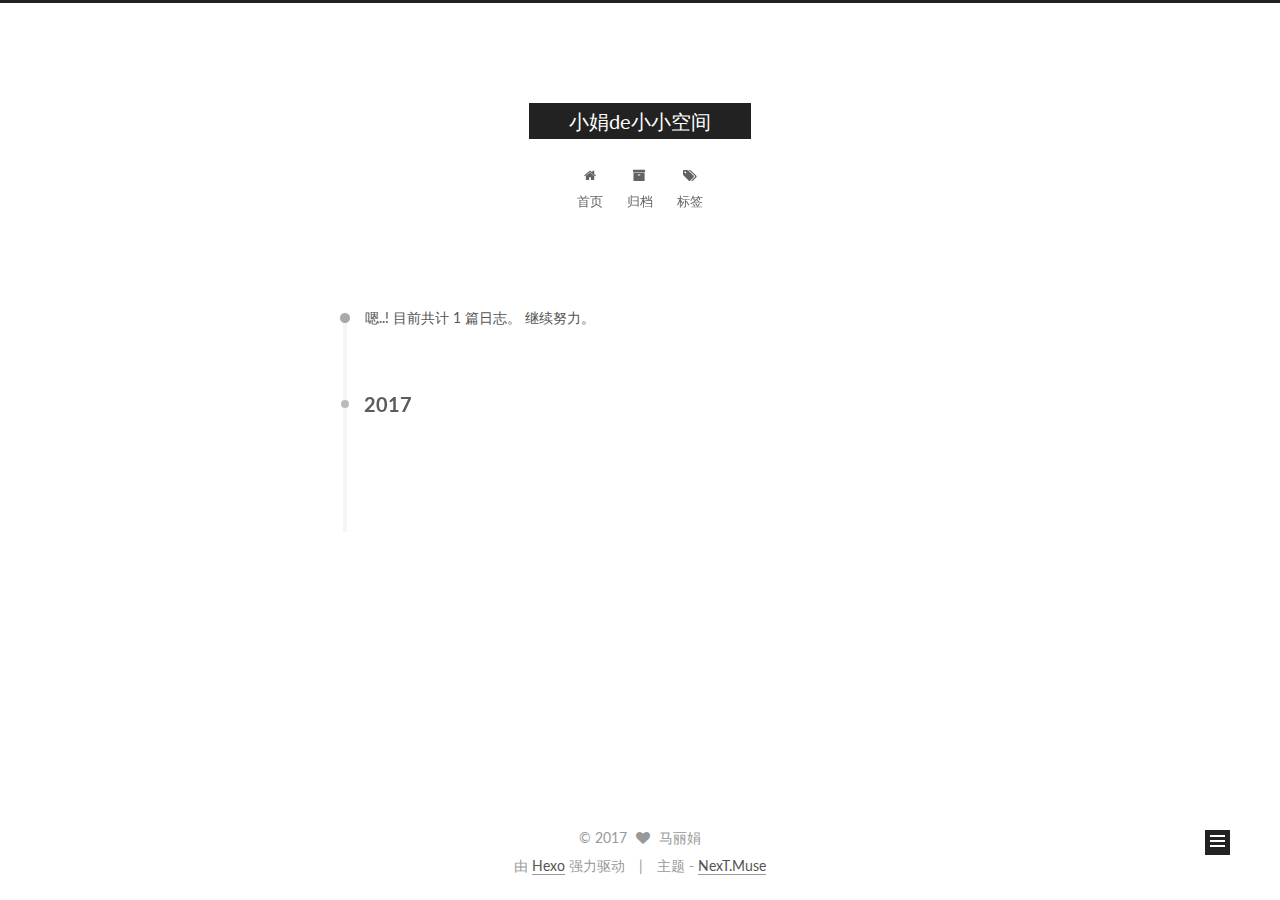
==== commit bb06e94b: "Site updated: 2017-02-12 13:33:31" ====
--- a/archives/index.html
+++ b/archives/index.html
@@ -268,7 +268,7 @@
         
             <a class="post-title-link" href="/2017/02/12/hello-world/" itemprop="url">
               
-                <span itemprop="name">Hello World</span>
+                <span itemprop="name">未命名</span>
               
             </a>
         
--- a/css/main.css
+++ b/css/main.css
@@ -1705,7 +1705,7 @@
   width: 4px;
   height: 4px;
   border-radius: 50%;
-  background: #f1f;
+  background: #62710e;
 }
 .links-of-blogroll {
   font-size: 13px;
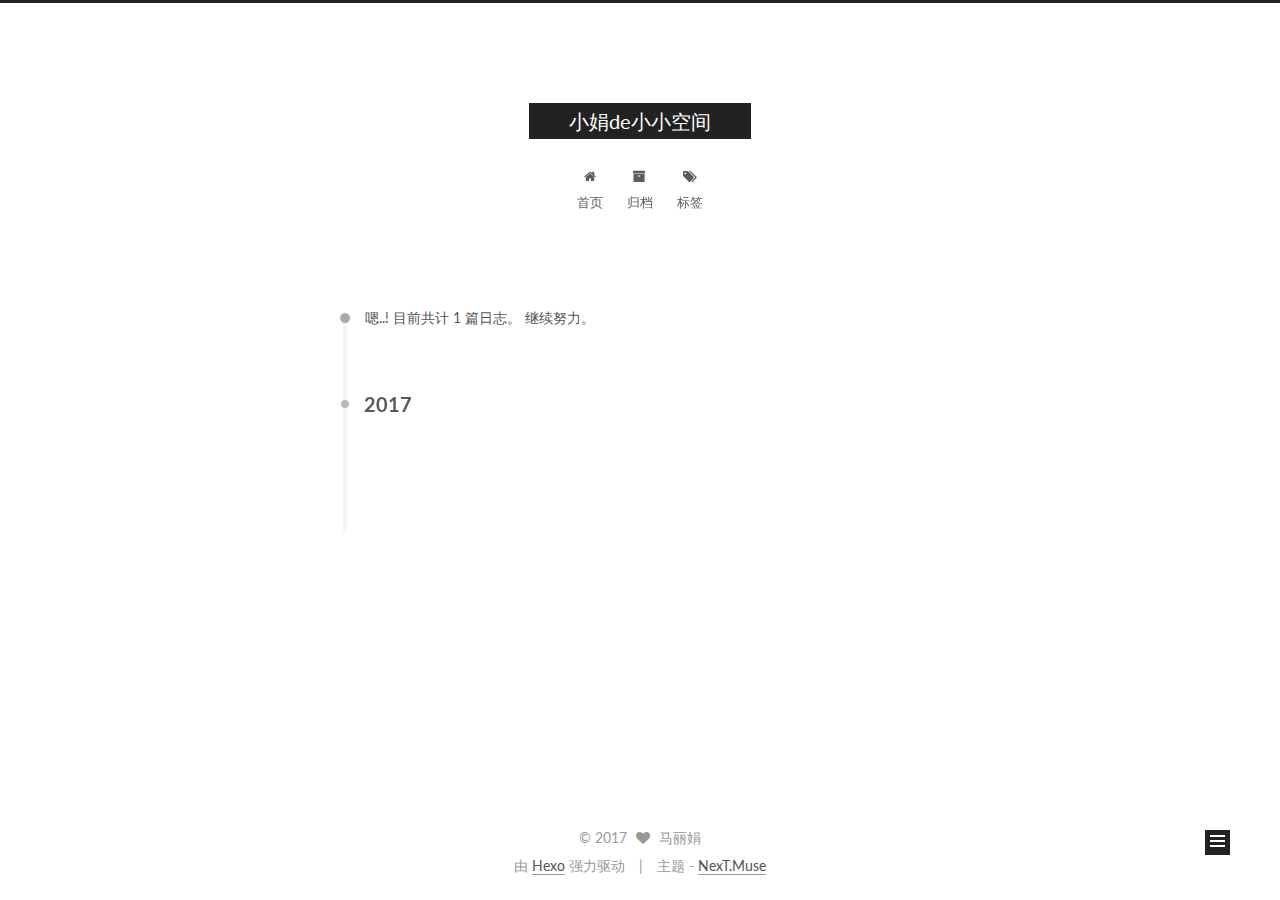
==== commit 1634d5ac: "Site updated: 2017-02-12 13:35:04" ====
--- a/archives/index.html
+++ b/archives/index.html
@@ -266,7 +266,7 @@
 
       <h1 class="post-title">
         
-            <a class="post-title-link" href="/2017/02/12/hello-world/" itemprop="url">
+            <a class="post-title-link" href="/2017/02/12/我的简历/" itemprop="url">
               
                 <span itemprop="name">未命名</span>
               
--- a/css/main.css
+++ b/css/main.css
@@ -1705,7 +1705,7 @@
   width: 4px;
   height: 4px;
   border-radius: 50%;
-  background: #62710e;
+  background: #015d24;
 }
 .links-of-blogroll {
   font-size: 13px;
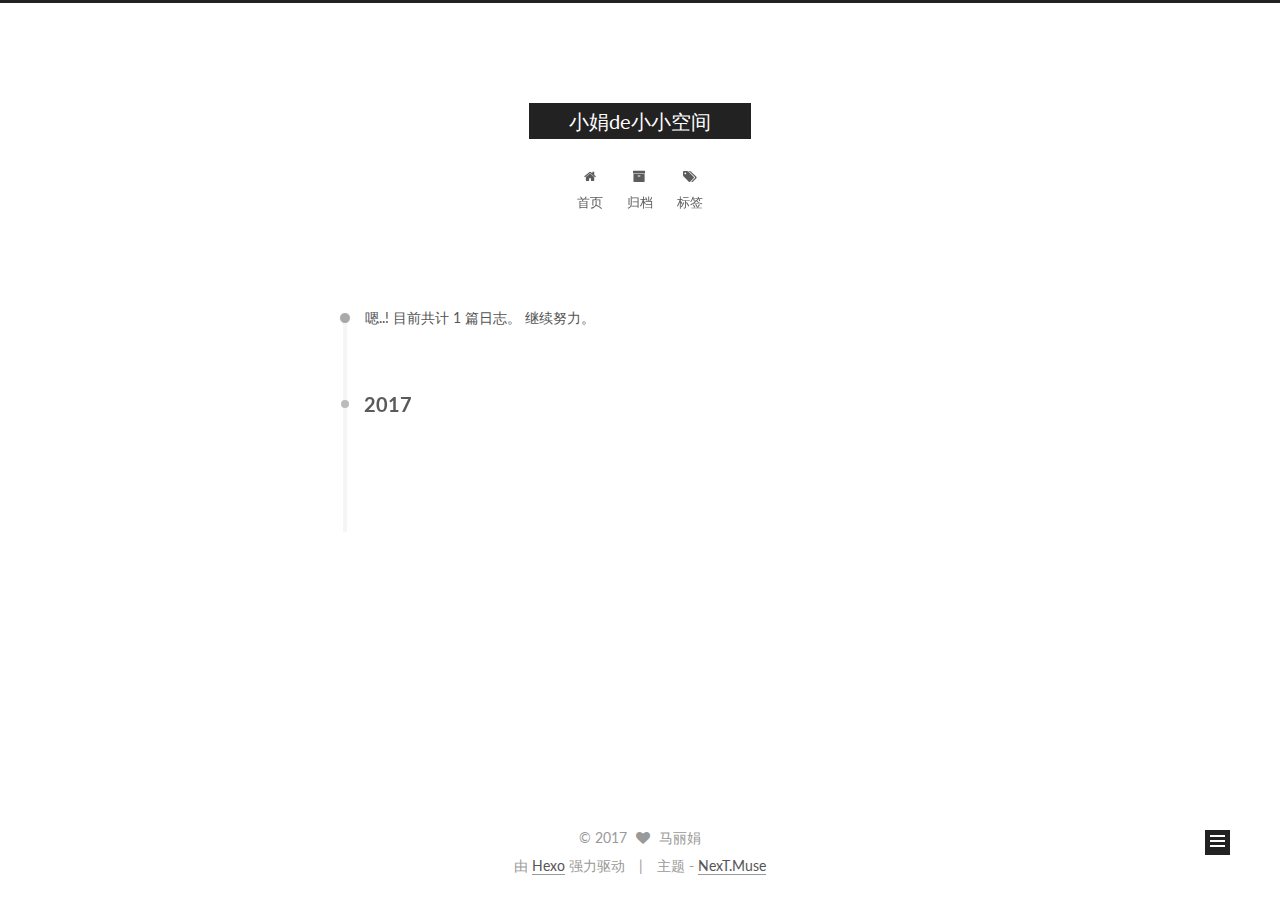
==== commit 8b0eff87: "Site updated: 2017-02-12 13:46:24" ====
--- a/archives/index.html
+++ b/archives/index.html
@@ -268,7 +268,7 @@
         
             <a class="post-title-link" href="/2017/02/12/我的简历/" itemprop="url">
               
-                <span itemprop="name">未命名</span>
+                <span itemprop="name">我的简历</span>
               
             </a>
         
@@ -276,7 +276,7 @@
 
       <div class="post-meta">
         <time class="post-time" itemprop="dateCreated"
-              datetime="2017-02-12T12:34:52+08:00"
+              datetime="2017-02-12T13:46:09+08:00"
               content="2017-02-12" >
           02-12
         </time>
--- a/css/main.css
+++ b/css/main.css
@@ -1705,7 +1705,7 @@
   width: 4px;
   height: 4px;
   border-radius: 50%;
-  background: #015d24;
+  background: #7aff62;
 }
 .links-of-blogroll {
   font-size: 13px;
